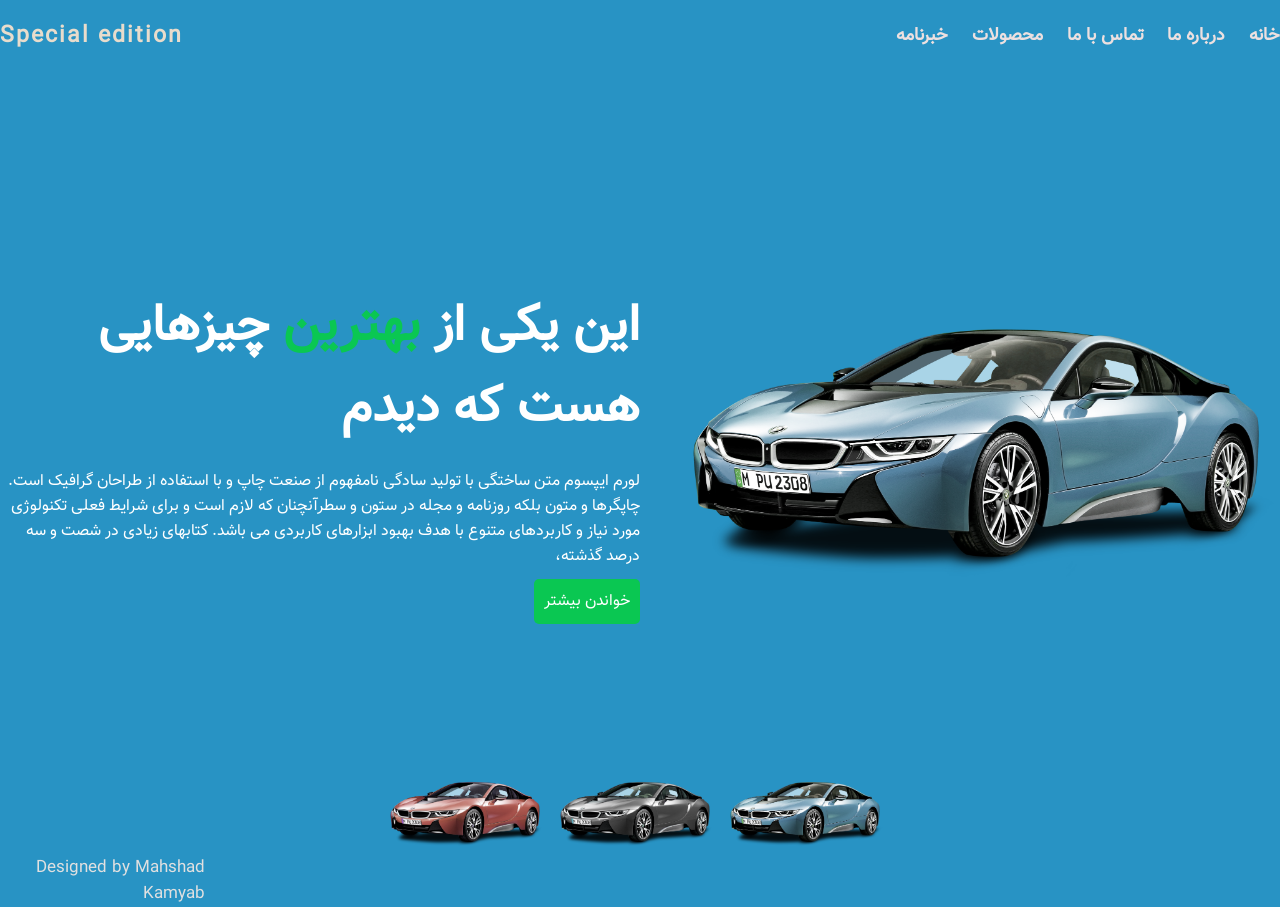
==== num1/index1.html @ 781bd3d0 "publish portrolio" ====
<!DOCTYPE html>
<html lang="en">

<head>
    <meta charset="UTF-8">
    <meta name="viewport" content="width=device-width, initial-scale=1.0">
    <link rel="stylesheet" href="style1.css">
    <title>Resume number 1</title>
</head>

<body>
    <section class="section">
        <header>
            <div class="navbar">
                <ul>
                    <li class="top"><a href="#">خانه</a></li>
                    <li class="top"><a href="#">درباره ما</a></li>
                    <li class="top"><a href="#">تماس با ما</a></li>
                    <li class="top"><a href="#">محصولات</a></li>
                    <li class="top"><a href="#">خبرنامه</a></li>
                </ul>
                <span class="title">Special edition</span>
            </div>
        </header>

        <div class="content">
            <div class="container">
                <div class="contentBox">
                    <div class="textBox">
                        <h2>این یکی از <span>بهترین</span> چیزهایی هست که دیدم</h2>
                        <p>لورم ایپسوم متن ساختگی با تولید سادگی نامفهوم از صنعت چاپ و با استفاده از طراحان گرافیک است.
                            چاپگرها و متون بلکه روزنامه و مجله در ستون و سطرآنچنان که لازم است و برای شرایط فعلی
                            تکنولوژی مورد نیاز و کاربردهای متنوع با هدف بهبود ابزارهای کاربردی می باشد. کتابهای زیادی در
                            شصت و سه درصد گذشته، </p>
                        <a href="#">خواندن بیشتر</a>
                    </div>
                    <div class="imgBox">
                        <img src="./img/blue.png" class="bmw" alt="">
                    </div>
                </div>
            </div>
            <ul class="bottom">
                <li><a href="#"><img src="./img/blue.png" onclick="imageslider('./img/blue.png');changecolor('#2893c4')"
                            alt=""></a></li>
                <li><a href="#"><img src="./img/black.png"
                            onclick="imageslider('./img/black.png');changecolor('#494747')" alt=""></a></li>
                <li><a href="#"><img src="./img/red.png" onclick="imageslider('./img/red.png');changecolor('#9c3333')"
                            alt=""></a></li>

            </ul>
        </div>
    </section>
    <p id="para">Designed by Mahshad Kamyab</p>


    <script src="./js1.js"></script>

</body>

</html>
---- num1/style1.css ----
@font-face {
    font-family: 'vazir';
    src: url('../fonts/vazir.ttf') format('truetype'),
        url('../fonts/vazir.eot') format('eot'),
        url('../fonts/vazir.woff') format('woff');
}

* {
    box-sizing: border-box;
    padding: 0;
    margin: 0;
}

body {
    font-family: 'vazir';
    direction: rtl;
    height: 100vh;
    background-color: #2893c4;
    position: relative;
}

section {
    position: relative;
    width: 100%;
    height: 100vh;
    display: flex;
    align-items: center;
    justify-items: center;
}

.navbar {
    margin: auto;
    width: 1400px;
    display: flex;
    justify-content: space-between;
}

header {
    position: absolute;
    top: 0;
    right: 0;
    width: 100%;
    height: 8vh;
    display: flex;
    align-items: center;
    justify-content: center;
}

header .navbar ul {
    list-style: none;
    width: 30%;
    display: flex;
    align-items: center;
    justify-content: space-between;
}

header .navbar ul li a {
    color: #ece0e0;
    text-decoration: none;
    cursor: pointer;
    transition: all .2s ease-in;
    font-size: 18px;
    font-weight: 900;
}

header .navbar ul li a:hover {
    color: rgb(255, 140, 0);
}

header .navbar span {
    font-size: 23px;
    font-weight: 900;
    color: rgb(232, 220, 204);
    letter-spacing: 2px;
}

.content {
    width: 100%;

}

.content .contentBox {
    width: 100%;
    display: flex;
    align-items: center;
    justify-content: center;
    flex-direction: row-reverse;
}


.content .contentBox .imgBox {
    width: 50%;
}

.content .contentBox .imgBox img {
    width: 95%;
}

.content .contentBox .textBox {
    width: 50%;
}

.content .contentBox .textBox h2 {
    color: #fff;
    font-weight: 900;
    font-size: 3.2rem;
}


.content .contentBox .textBox h2 span {
    color: #0ac752;
}

.content .contentBox .textBox p {
    color: #fff;
    line-height: 25px;
    margin: 20px 0;
}

.content .contentBox .textBox a {
    text-decoration: none;
    background: #0ac752;
    padding: 10px;
    color: #fff;
    border-radius: 5px;
}

.content ul.bottom {
    position: absolute;
    bottom: 40px;
    left: 50px;
    right: 50px;
    display: flex;
    align-items: center;
    justify-content: center;
    list-style: none;
}

.content ul.bottom li a img {
    width: 170px;
    text-decoration: none;
    padding-right: 10px;

}

#para {
    position: absolute;
    color: #e1e0e0;
    font-size: 17px;
    top: 95%;
    right: 84%;
}
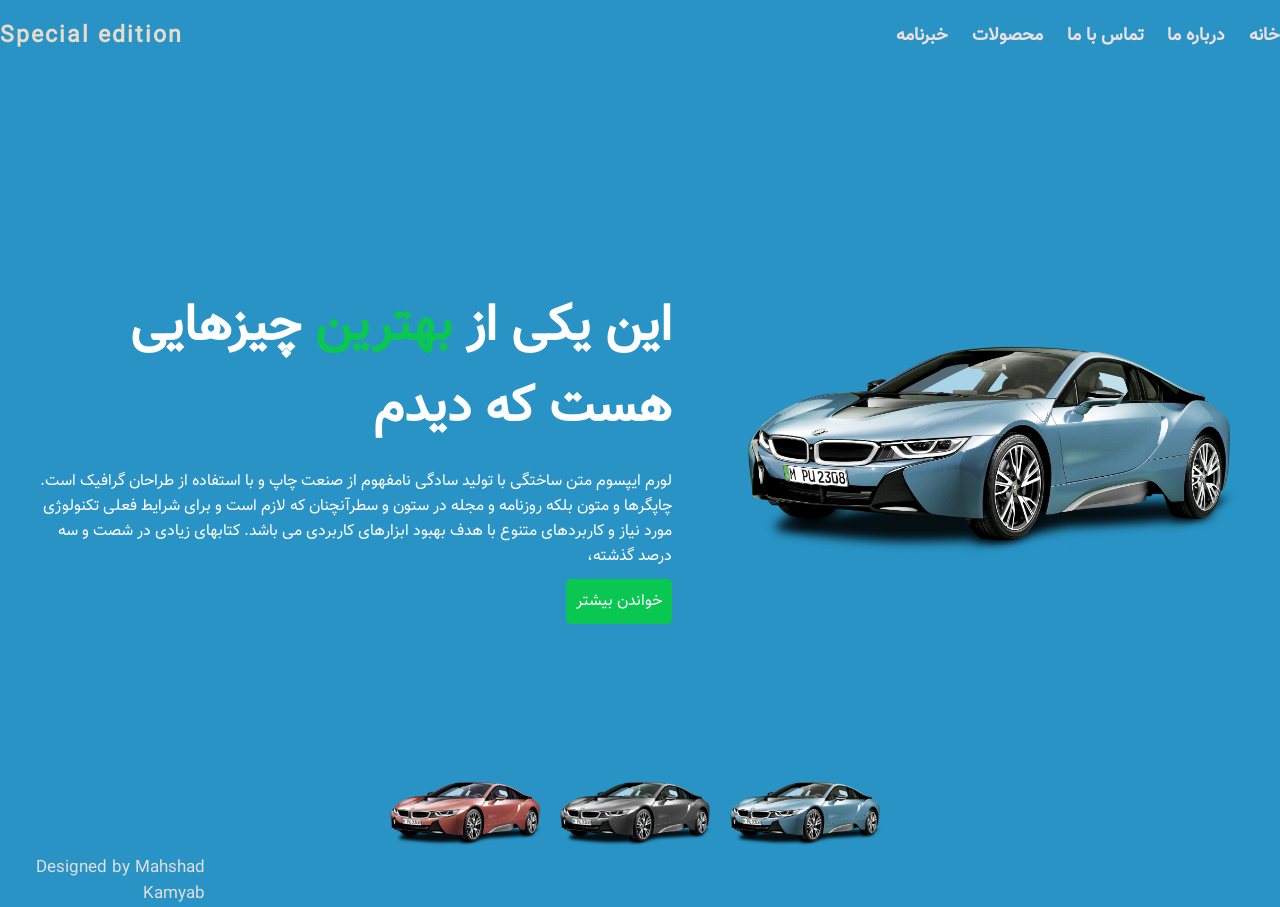
==== commit 62716887: "update portfolio" ====
--- a/num1/index1.html
+++ b/num1/index1.html
@@ -4,7 +4,7 @@
 <head>
     <meta charset="UTF-8">
     <meta name="viewport" content="width=device-width, initial-scale=1.0">
-    <link rel="stylesheet" href="style1.css">
+    <link rel="stylesheet" href="./style1.css">
     <title>Resume number 1</title>
 </head>
 
--- a/num1/style1.css
+++ b/num1/style1.css
@@ -89,11 +89,11 @@
 
 
 .content .contentBox .imgBox {
-    width: 50%;
+    width: 45%;
 }
 
 .content .contentBox .imgBox img {
-    width: 95%;
+    width: 90%;
 }
 
 .content .contentBox .textBox {
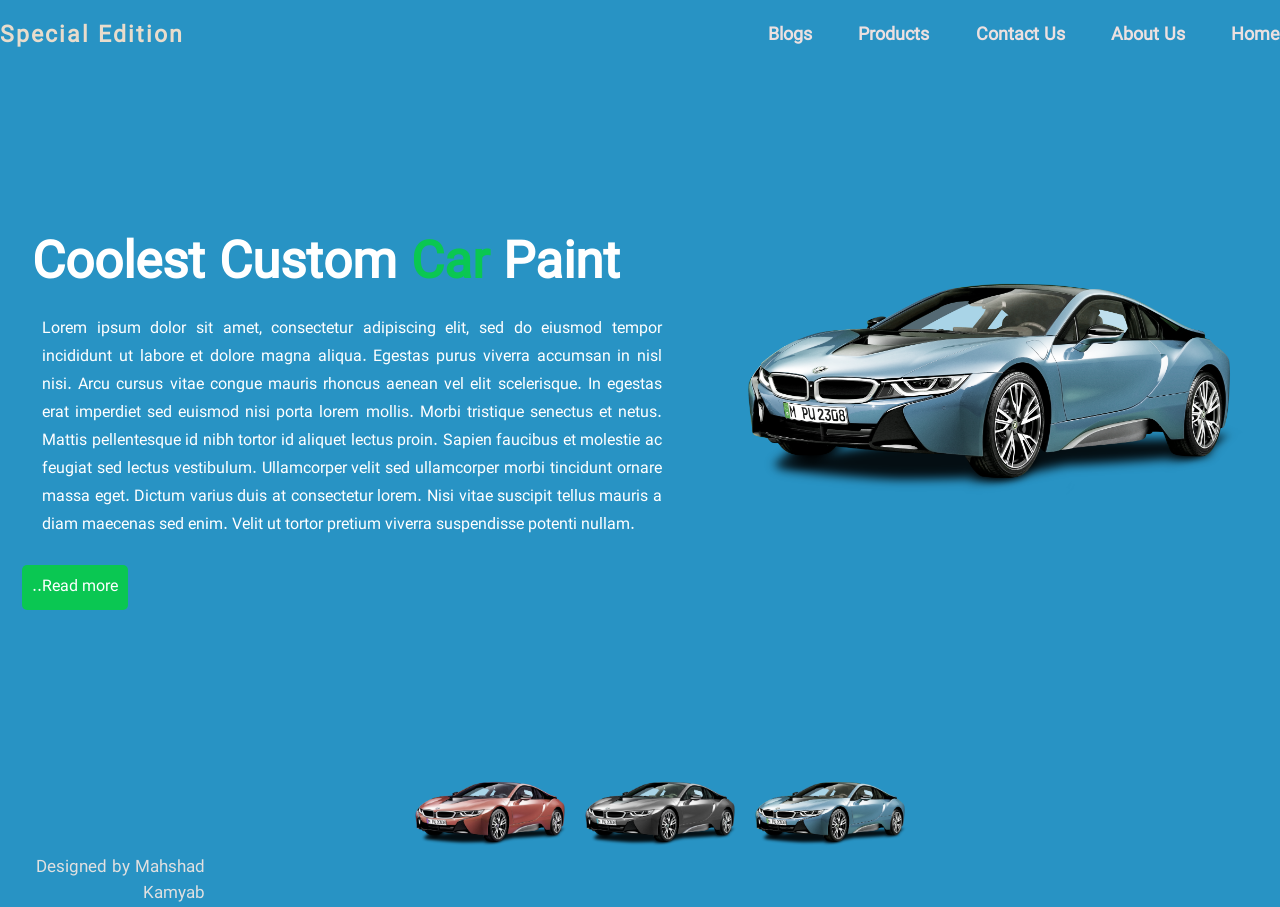
==== commit e3854211: "update index portfolio" ====
--- a/num1/index1.html
+++ b/num1/index1.html
@@ -13,13 +13,13 @@
         <header>
             <div class="navbar">
                 <ul>
-                    <li class="top"><a href="#">خانه</a></li>
-                    <li class="top"><a href="#">درباره ما</a></li>
-                    <li class="top"><a href="#">تماس با ما</a></li>
-                    <li class="top"><a href="#">محصولات</a></li>
-                    <li class="top"><a href="#">خبرنامه</a></li>
+                    <li class="top"><a href="#">Home</a></li>
+                    <li class="top"><a href="#">About Us</a></li>
+                    <li class="top"><a href="#">Contact Us</a></li>
+                    <li class="top"><a href="#">Products</a></li>
+                    <li class="top"><a href="#">Blogs</a></li>
                 </ul>
-                <span class="title">Special edition</span>
+                <span class="title">Special Edition</span>
             </div>
         </header>
 
@@ -27,12 +27,9 @@
             <div class="container">
                 <div class="contentBox">
                     <div class="textBox">
-                        <h2>این یکی از <span>بهترین</span> چیزهایی هست که دیدم</h2>
-                        <p>لورم ایپسوم متن ساختگی با تولید سادگی نامفهوم از صنعت چاپ و با استفاده از طراحان گرافیک است.
-                            چاپگرها و متون بلکه روزنامه و مجله در ستون و سطرآنچنان که لازم است و برای شرایط فعلی
-                            تکنولوژی مورد نیاز و کاربردهای متنوع با هدف بهبود ابزارهای کاربردی می باشد. کتابهای زیادی در
-                            شصت و سه درصد گذشته، </p>
-                        <a href="#">خواندن بیشتر</a>
+                        <h2>Coolest Custom <span>Car</span> Paint</h2>
+                        <p>Lorem ipsum dolor sit amet, consectetur adipiscing elit, sed do eiusmod tempor incididunt ut labore et dolore magna aliqua. Egestas purus viverra accumsan in nisl nisi. Arcu cursus vitae congue mauris rhoncus aenean vel elit scelerisque. In egestas erat imperdiet sed euismod nisi porta lorem mollis. Morbi tristique senectus et netus. Mattis pellentesque id nibh tortor id aliquet lectus proin. Sapien faucibus et molestie ac feugiat sed lectus vestibulum. Ullamcorper velit sed ullamcorper morbi tincidunt ornare massa eget. Dictum varius duis at consectetur lorem. Nisi vitae suscipit tellus mauris a diam maecenas sed enim. Velit ut tortor pretium viverra suspendisse potenti nullam.</p>
+                        <a href="#">Read more..</a>
                     </div>
                     <div class="imgBox">
                         <img src="./img/blue.png" class="bmw" alt="">
--- a/num1/style1.css
+++ b/num1/style1.css
@@ -48,7 +48,7 @@
 
 header .navbar ul {
     list-style: none;
-    width: 30%;
+    width: 40%;
     display: flex;
     align-items: center;
     justify-content: space-between;
@@ -80,6 +80,8 @@
 }
 
 .content .contentBox {
+    position: absolute;
+    top: 25%;
     width: 100%;
     display: flex;
     align-items: center;
@@ -104,6 +106,7 @@
     color: #fff;
     font-weight: 900;
     font-size: 3.2rem;
+    direction: ltr;
 }
 
 
@@ -113,14 +116,19 @@
 
 .content .contentBox .textBox p {
     color: #fff;
-    line-height: 25px;
-    margin: 20px 0;
+    line-height: 28px;
+    text-align: justify;
+    margin: 10px;
+    direction: ltr;
 }
 
 .content .contentBox .textBox a {
+    position: absolute;
+    right: 90%;
     text-decoration: none;
     background: #0ac752;
     padding: 10px;
+    margin-top: 15px;
     color: #fff;
     border-radius: 5px;
 }
@@ -129,7 +137,7 @@
     position: absolute;
     bottom: 40px;
     left: 50px;
-    right: 50px;
+    right: 0px;
     display: flex;
     align-items: center;
     justify-content: center;
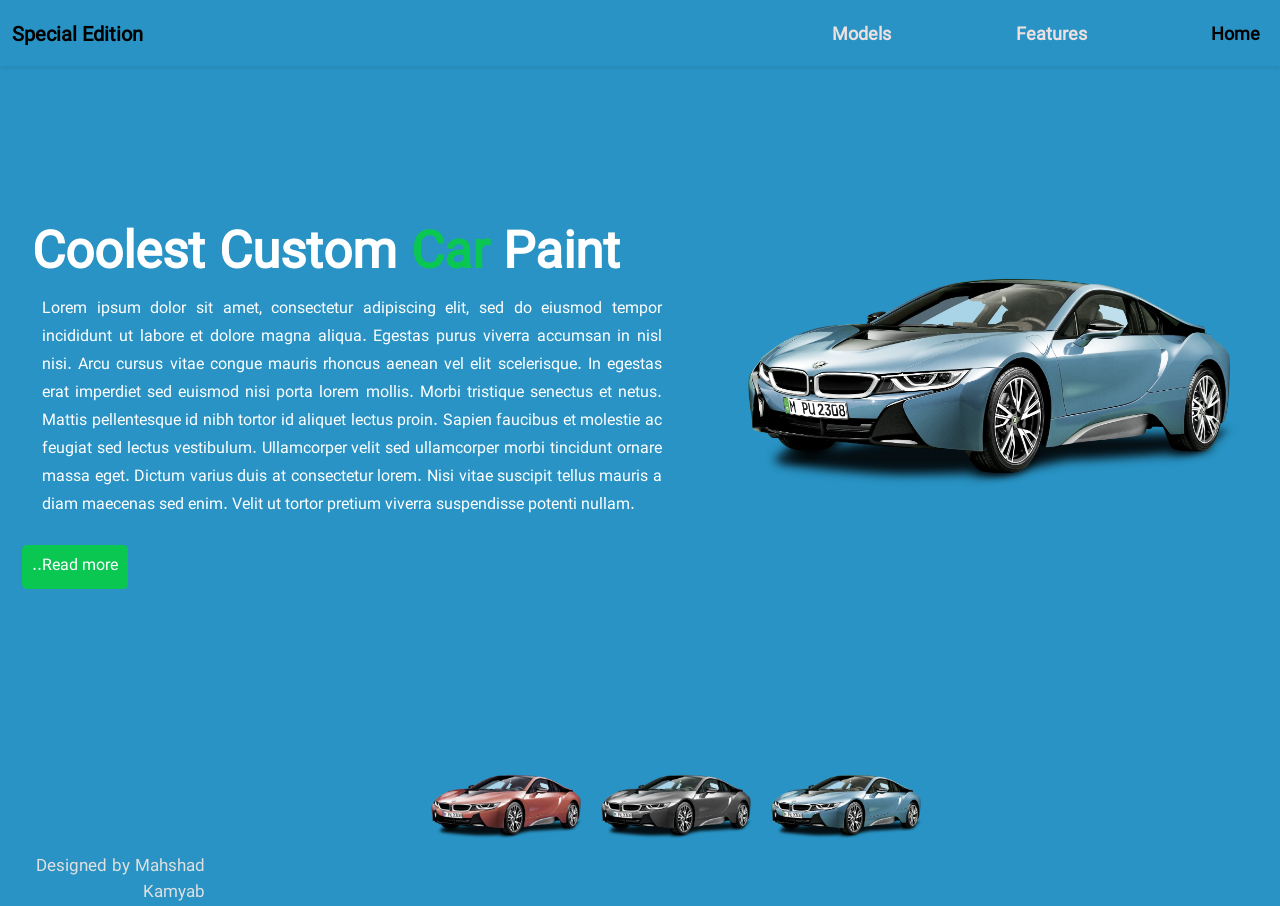
==== commit c45963fa: "just updated resume" ====
--- a/num1/index1.html
+++ b/num1/index1.html
@@ -4,6 +4,8 @@
 <head>
     <meta charset="UTF-8">
     <meta name="viewport" content="width=device-width, initial-scale=1.0">
+    <link href="https://cdn.jsdelivr.net/npm/bootstrap@5.3.8/dist/css/bootstrap.min.css" rel="stylesheet"
+        integrity="sha384-sRIl4kxILFvY47J16cr9ZwB07vP4J8+LH7qKQnuqkuIAvNWLzeN8tE5YBujZqJLB" crossorigin="anonymous">
     <link rel="stylesheet" href="./style1.css">
     <title>Resume number 1</title>
 </head>
@@ -11,25 +13,44 @@
 <body>
     <section class="section">
         <header>
-            <div class="navbar">
-                <ul>
-                    <li class="top"><a href="#">Home</a></li>
-                    <li class="top"><a href="#">About Us</a></li>
-                    <li class="top"><a href="#">Contact Us</a></li>
-                    <li class="top"><a href="#">Products</a></li>
-                    <li class="top"><a href="#">Blogs</a></li>
-                </ul>
-                <span class="title">Special Edition</span>
-            </div>
+            <nav class="navbar navbar-expand-lg shadow-sm">
+                <div class="container-fluid">
+                    <div class="collapse navbar-collapse" id="navbarNav">
+                        <ul class="navbar-nav ms-auto">
+                            <li class="nav-item">
+                                <a class="nav-link active" aria-current="page" href="#">Home</a>
+                            </li>
+                            <li class="nav-item">
+                                <a class="nav-link" href="#">Features</a>
+                            </li>
+                            <li class="nav-item">
+                                <a class="nav-link" href="#">Models</a>
+                            </li>
+                        </ul>
+                    </div>
+                    <a class="navbar-brand fw-bold fs-md-4" href="#">Special Edition</a>
+                    <button class="navbar-toggler" type="button" data-bs-toggle="collapse" data-bs-target="#navbarNav"
+                        aria-controls="navbarNav" aria-expanded="false" aria-label="Toggle navigation">
+                        <span class="navbar-toggler-icon"></span>
+                    </button>
+                </div>
+            </nav>
         </header>
 
         <div class="content">
             <div class="container">
                 <div class="contentBox">
                     <div class="textBox">
-                        <h2>Coolest Custom <span>Car</span> Paint</h2>
-                        <p>Lorem ipsum dolor sit amet, consectetur adipiscing elit, sed do eiusmod tempor incididunt ut labore et dolore magna aliqua. Egestas purus viverra accumsan in nisl nisi. Arcu cursus vitae congue mauris rhoncus aenean vel elit scelerisque. In egestas erat imperdiet sed euismod nisi porta lorem mollis. Morbi tristique senectus et netus. Mattis pellentesque id nibh tortor id aliquet lectus proin. Sapien faucibus et molestie ac feugiat sed lectus vestibulum. Ullamcorper velit sed ullamcorper morbi tincidunt ornare massa eget. Dictum varius duis at consectetur lorem. Nisi vitae suscipit tellus mauris a diam maecenas sed enim. Velit ut tortor pretium viverra suspendisse potenti nullam.</p>
-                        <a href="#">Read more..</a>
+                        <h3>Coolest Custom <span>Car</span> Paint</h3>
+                        <p>Lorem ipsum dolor sit amet, consectetur adipiscing elit, sed do eiusmod tempor incididunt ut
+                            labore et dolore magna aliqua. Egestas purus viverra accumsan in nisl nisi. Arcu cursus
+                            vitae congue mauris rhoncus aenean vel elit scelerisque. In egestas erat imperdiet sed
+                            euismod nisi porta lorem mollis. Morbi tristique senectus et netus. Mattis pellentesque id
+                            nibh tortor id aliquet lectus proin. Sapien faucibus et molestie ac feugiat sed lectus
+                            vestibulum. Ullamcorper velit sed ullamcorper morbi tincidunt ornare massa eget. Dictum
+                            varius duis at consectetur lorem. Nisi vitae suscipit tellus mauris a diam maecenas sed
+                            enim. Velit ut tortor pretium viverra suspendisse potenti nullam.</p>
+                        <a id="a1" href="#">Read more..</a>
                     </div>
                     <div class="imgBox">
                         <img src="./img/blue.png" class="bmw" alt="">
@@ -37,11 +58,11 @@
                 </div>
             </div>
             <ul class="bottom">
-                <li><a href="#"><img src="./img/blue.png" onclick="imageslider('./img/blue.png');changecolor('#2893c4')"
+                <li><a href="#"><img id="img1" src="./img/blue.png" onclick="imageslider('./img/blue.png');changecolor('#2893c4')"
                             alt=""></a></li>
-                <li><a href="#"><img src="./img/black.png"
+                <li><a href="#"><img id="img2" src="./img/black.png"
                             onclick="imageslider('./img/black.png');changecolor('#494747')" alt=""></a></li>
-                <li><a href="#"><img src="./img/red.png" onclick="imageslider('./img/red.png');changecolor('#9c3333')"
+                <li><a href="#"><img id="img3" src="./img/red.png" onclick="imageslider('./img/red.png');changecolor('#9c3333')"
                             alt=""></a></li>
 
             </ul>
@@ -50,6 +71,7 @@
     <p id="para">Designed by Mahshad Kamyab</p>
 
 
+    <script src="https://cdn.jsdelivr.net/npm/bootstrap@5.3.8/dist/js/bootstrap.bundle.min.js"></script>
     <script src="./js1.js"></script>
 
 </body>
--- a/num1/style1.css
+++ b/num1/style1.css
@@ -17,6 +17,7 @@
     height: 100vh;
     background-color: #2893c4;
     position: relative;
+    overflow: hidden;
 }
 
 section {
@@ -82,6 +83,7 @@
 .content .contentBox {
     position: absolute;
     top: 25%;
+    left: 0%;
     width: 100%;
     display: flex;
     align-items: center;
@@ -102,7 +104,7 @@
     width: 50%;
 }
 
-.content .contentBox .textBox h2 {
+.content .contentBox .textBox h3 {
     color: #fff;
     font-weight: 900;
     font-size: 3.2rem;
@@ -110,7 +112,7 @@
 }
 
 
-.content .contentBox .textBox h2 span {
+.content .contentBox .textBox h3 span {
     color: #0ac752;
 }
 
@@ -157,4 +159,63 @@
     font-size: 17px;
     top: 95%;
     right: 84%;
+}
+
+@media (max-width: 600px) {
+    body {
+        overflow-y: auto;
+    }
+
+    .section {
+        position: relative;
+        width: 100vw;
+        height: 130vh;
+    }
+
+    .textBox {
+        position: absolute;
+        top: 0%;
+        left: 9%;
+        font-size: 10px;
+    }
+
+    h3 {
+        font-size: 25px !important;
+    }
+    #a1{
+        position: absolute;
+        right: 65%;
+       
+    }
+
+    .imgBox {
+        position: absolute;
+        top: 0%;
+        left: 55%;
+    }
+
+    #img1 {
+        width: 30%;
+        position: absolute;
+        left: 5%;
+    }
+
+    #img2 {
+        width: 30%;
+        position: absolute;
+        left: 33%;
+    }
+
+    #img3 {
+        width: 30%;
+        position: absolute;
+        left: 60%;
+    }
+    #para{
+        width: 100%;
+        position: absolute;
+        top: 10%;
+        right: 50%;
+    }
+
 }
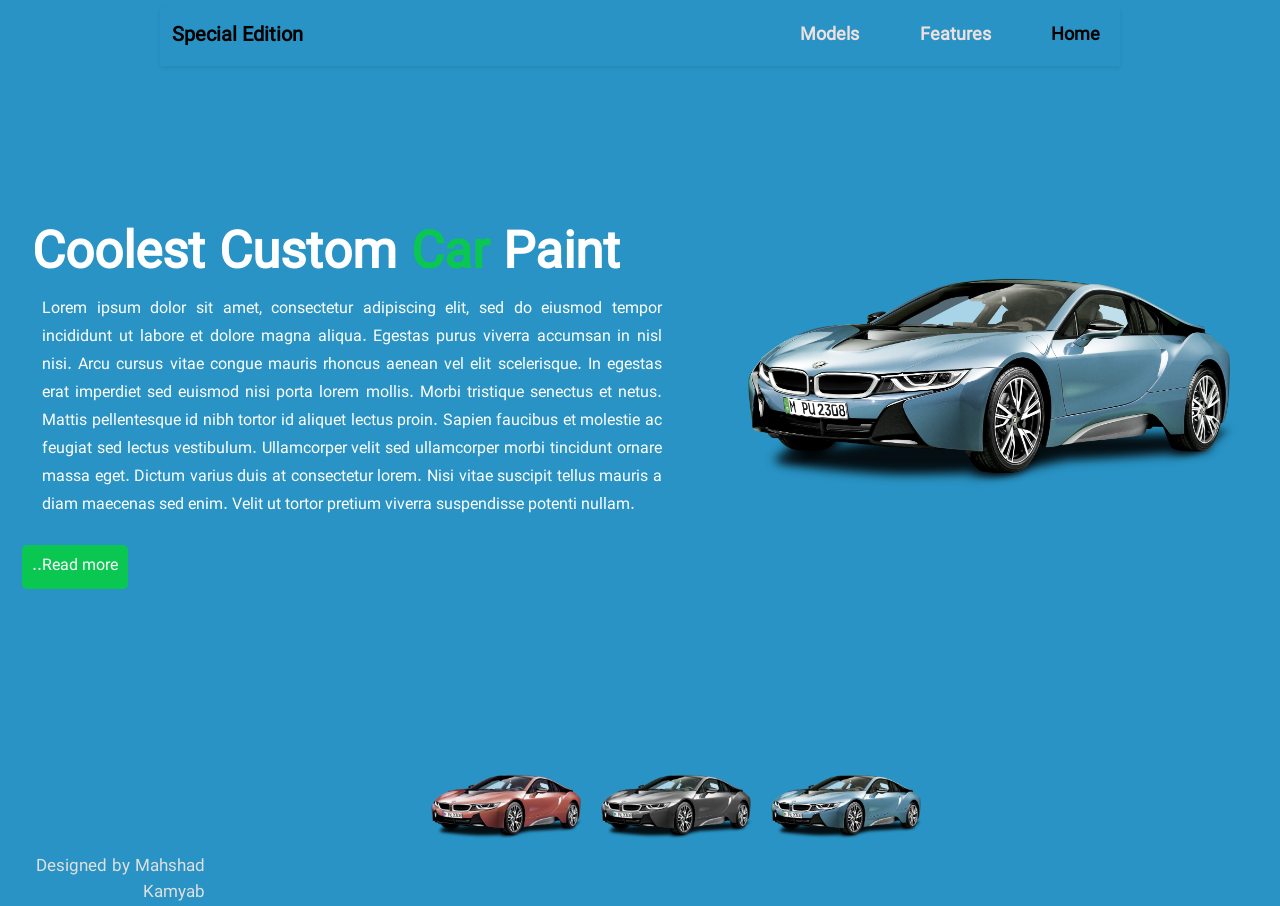
==== commit c77b2979: "updated resume again" ====
--- a/num1/index1.html
+++ b/num1/index1.html
@@ -13,7 +13,7 @@
 <body>
     <section class="section">
         <header>
-            <nav class="navbar navbar-expand-lg shadow-sm">
+            <nav class="navbar navbar-expand-lg shadow-sm w-75">
                 <div class="container-fluid">
                     <div class="collapse navbar-collapse" id="navbarNav">
                         <ul class="navbar-nav ms-auto">
--- a/num1/style1.css
+++ b/num1/style1.css
@@ -161,9 +161,14 @@
     right: 84%;
 }
 
-@media (max-width: 600px) {
+@media (max-width: 700px) {
     body {
         overflow-y: auto;
+    }
+
+    .navbar {
+        width: 75%;
+        margin-inline: auto;
     }
 
     .section {
@@ -182,10 +187,11 @@
     h3 {
         font-size: 25px !important;
     }
-    #a1{
+
+    #a1 {
         position: absolute;
         right: 65%;
-       
+
     }
 
     .imgBox {
@@ -211,11 +217,13 @@
         position: absolute;
         left: 60%;
     }
-    #para{
-        width: 100%;
-        position: absolute;
-        top: 10%;
-        right: 50%;
+
+    #para {
+        width: 50%;
+        font-size: 15px;
+        position: absolute;
+        top: 135%;
+        right: 55%;
     }
 
 }
